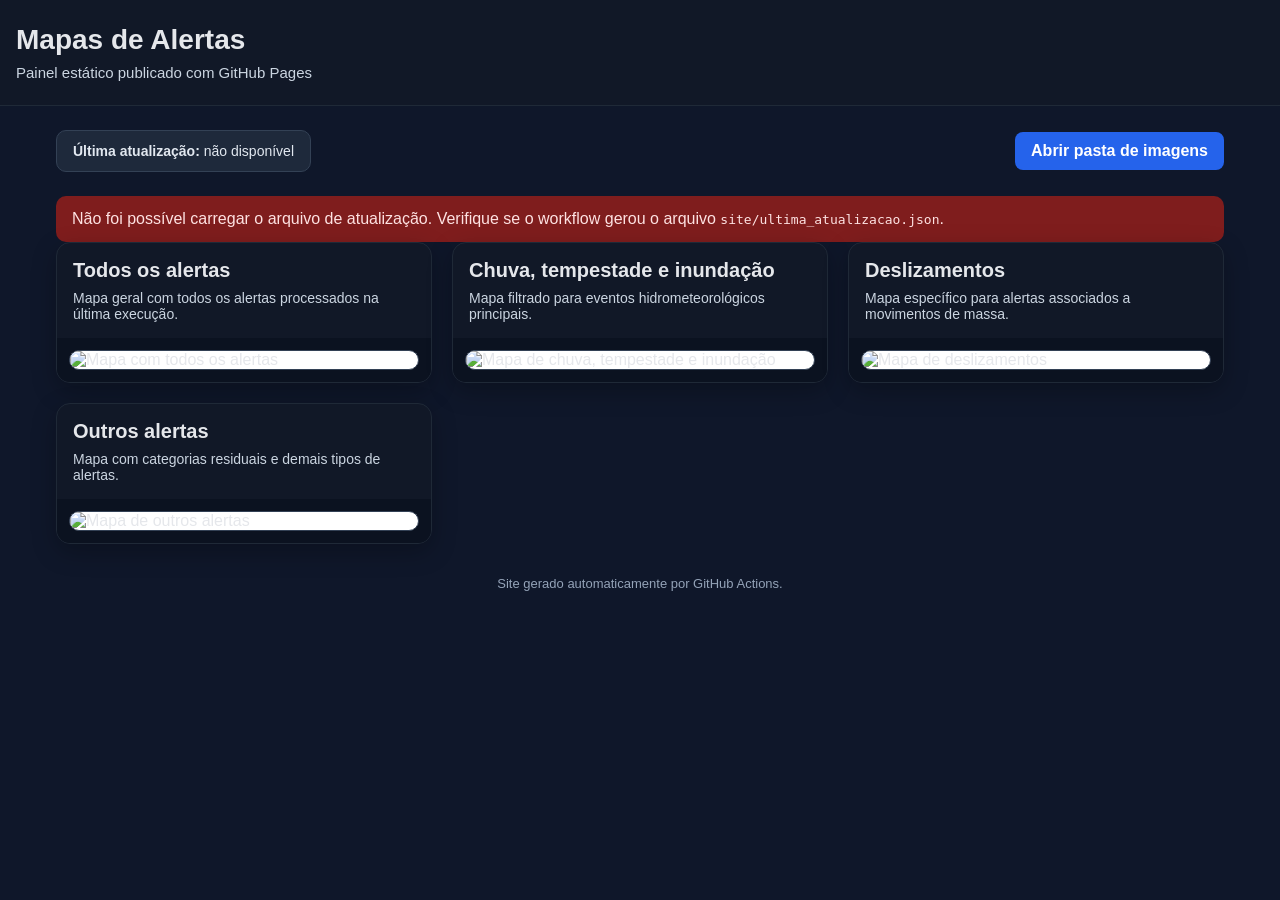
==== site/index.html @ 1adcf6e0 "Create index.html" ====
<!DOCTYPE html>
<html lang="pt-BR">
<head>
  <meta charset="UTF-8" />
  <meta name="viewport" content="width=device-width, initial-scale=1.0" />
  <title>Mapas de Alertas</title>
  <style>
    * {
      box-sizing: border-box;
    }

    body {
      margin: 0;
      font-family: Arial, Helvetica, sans-serif;
      background: #0f172a;
      color: #e5e7eb;
    }

    header {
      background: #111827;
      padding: 24px 16px;
      border-bottom: 1px solid #1f2937;
    }

    header h1 {
      margin: 0 0 8px 0;
      font-size: 28px;
    }

    header p {
      margin: 0;
      color: #cbd5e1;
      font-size: 15px;
    }

    main {
      max-width: 1200px;
      margin: 0 auto;
      padding: 24px 16px 48px;
    }

    .topo {
      display: flex;
      flex-wrap: wrap;
      gap: 12px;
      align-items: center;
      justify-content: space-between;
      margin-bottom: 24px;
    }

    .info-box {
      background: #1e293b;
      border: 1px solid #334155;
      border-radius: 10px;
      padding: 12px 16px;
      color: #e2e8f0;
      font-size: 14px;
    }

    .botao {
      display: inline-block;
      background: #2563eb;
      color: white;
      text-decoration: none;
      padding: 10px 16px;
      border-radius: 8px;
      font-weight: bold;
    }

    .grid {
      display: grid;
      grid-template-columns: repeat(auto-fit, minmax(320px, 1fr));
      gap: 20px;
    }

    .card {
      background: #111827;
      border: 1px solid #1f2937;
      border-radius: 14px;
      overflow: hidden;
      box-shadow: 0 8px 24px rgba(0, 0, 0, 0.25);
    }

    .card h2 {
      margin: 0;
      padding: 16px 16px 8px;
      font-size: 20px;
    }

    .card p {
      margin: 0;
      padding: 0 16px 16px;
      color: #cbd5e1;
      font-size: 14px;
    }

    .img-wrap {
      background: #0b1220;
      padding: 12px;
    }

    .img-wrap img {
      width: 100%;
      height: auto;
      display: block;
      border-radius: 10px;
      border: 1px solid #334155;
      background: white;
    }

    footer {
      margin-top: 32px;
      color: #94a3b8;
      font-size: 13px;
      text-align: center;
    }

    .erro {
      margin-top: 24px;
      padding: 14px 16px;
      border-radius: 10px;
      background: #7f1d1d;
      color: #fee2e2;
      display: none;
    }
  </style>
</head>
<body>
  <header>
    <h1>Mapas de Alertas</h1>
    <p>Painel estático publicado com GitHub Pages</p>
  </header>

  <main>
    <section class="topo">
      <div class="info-box">
        <strong>Última atualização:</strong>
        <span id="ultima-atualizacao">carregando...</span>
      </div>

      <a class="botao" href="./imagens/" target="_blank" rel="noopener noreferrer">
        Abrir pasta de imagens
      </a>
    </section>

    <div id="mensagem-erro" class="erro">
      Não foi possível carregar o arquivo de atualização. Verifique se o workflow gerou o arquivo
      <code>site/ultima_atualizacao.json</code>.
    </div>

    <section class="grid">
      <article class="card">
        <h2>Todos os alertas</h2>
        <p>Mapa geral com todos os alertas processados na última execução.</p>
        <div class="img-wrap">
          <img src="./imagens/mapa_alertas_todos.png" alt="Mapa com todos os alertas" />
        </div>
      </article>

      <article class="card">
        <h2>Chuva, tempestade e inundação</h2>
        <p>Mapa filtrado para eventos hidrometeorológicos principais.</p>
        <div class="img-wrap">
          <img src="./imagens/mapa_alertas_chuva_temp_inund.png" alt="Mapa de chuva, tempestade e inundação" />
        </div>
      </article>

      <article class="card">
        <h2>Deslizamentos</h2>
        <p>Mapa específico para alertas associados a movimentos de massa.</p>
        <div class="img-wrap">
          <img src="./imagens/mapa_alertas_deslizamento.png" alt="Mapa de deslizamentos" />
        </div>
      </article>

      <article class="card">
        <h2>Outros alertas</h2>
        <p>Mapa com categorias residuais e demais tipos de alertas.</p>
        <div class="img-wrap">
          <img src="./imagens/mapa_alertas_outros.png" alt="Mapa de outros alertas" />
        </div>
      </article>
    </section>

    <footer>
      Site gerado automaticamente por GitHub Actions.
    </footer>
  </main>

  <script>
    async function carregarAtualizacao() {
      const el = document.getElementById("ultima-atualizacao");
      const erro = document.getElementById("mensagem-erro");

      try {
        const resposta = await fetch("./ultima_atualizacao.json?ts=" + Date.now(), {
          cache: "no-store"
        });

        if (!resposta.ok) {
          throw new Error("Arquivo não encontrado");
        }

        const dados = await resposta.json();

        if (dados && dados.gerado_em) {
          const data = new Date(dados.gerado_em);
          el.textContent = data.toLocaleString("pt-BR", {
            dateStyle: "short",
            timeStyle: "medium"
          });
        } else {
          el.textContent = "arquivo sem campo gerado_em";
        }
      } catch (e) {
        el.textContent = "não disponível";
        erro.style.display = "block";
      }
    }

    carregarAtualizacao();
  </script>
</body>
</html>
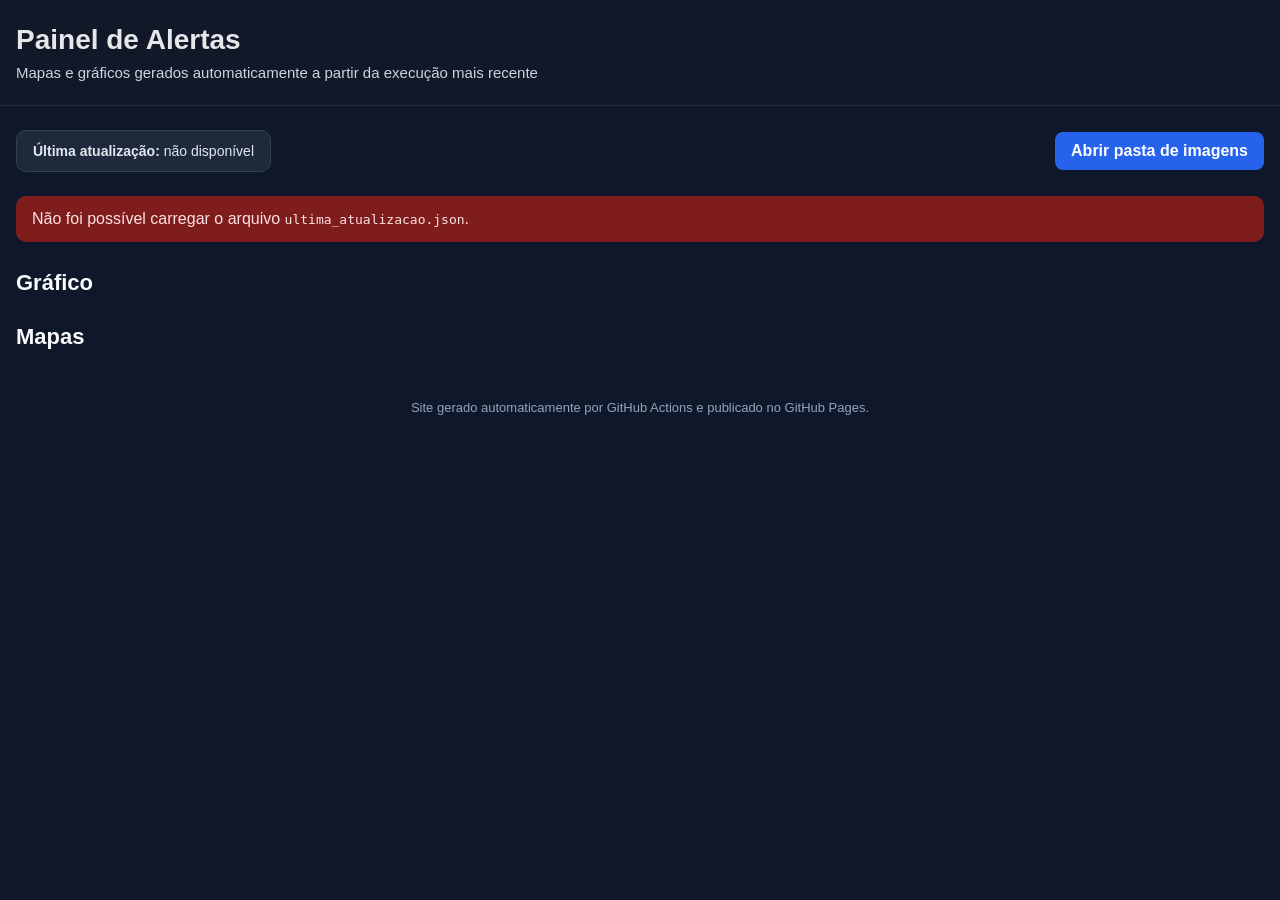
==== commit cb44820e: "Update index.html" ====
--- a/site/index.html
+++ b/site/index.html
@@ -3,7 +3,7 @@
 <head>
   <meta charset="UTF-8" />
   <meta name="viewport" content="width=device-width, initial-scale=1.0" />
-  <title>Mapas de Alertas</title>
+  <title>Mapas e Gráficos de Alertas</title>
   <style>
     * {
       box-sizing: border-box;
@@ -34,7 +34,7 @@
     }
 
     main {
-      max-width: 1200px;
+      max-width: 1280px;
       margin: 0 auto;
       padding: 24px 16px 48px;
     }
@@ -67,6 +67,17 @@
       font-weight: bold;
     }
 
+    .secao {
+      margin-top: 28px;
+      margin-bottom: 12px;
+    }
+
+    .secao h2 {
+      margin: 0 0 14px 0;
+      font-size: 22px;
+      color: #f8fafc;
+    }
+
     .grid {
       display: grid;
       grid-template-columns: repeat(auto-fit, minmax(320px, 1fr));
@@ -81,7 +92,7 @@
       box-shadow: 0 8px 24px rgba(0, 0, 0, 0.25);
     }
 
-    .card h2 {
+    .card h3 {
       margin: 0;
       padding: 16px 16px 8px;
       font-size: 20px;
@@ -92,6 +103,7 @@
       padding: 0 16px 16px;
       color: #cbd5e1;
       font-size: 14px;
+      line-height: 1.5;
     }
 
     .img-wrap {
@@ -108,11 +120,31 @@
       background: white;
     }
 
-    footer {
-      margin-top: 32px;
-      color: #94a3b8;
-      font-size: 13px;
-      text-align: center;
+    .destaque {
+      background: #111827;
+      border: 1px solid #1f2937;
+      border-radius: 14px;
+      overflow: hidden;
+      box-shadow: 0 8px 24px rgba(0, 0, 0, 0.25);
+      margin-bottom: 20px;
+    }
+
+    .destaque h3 {
+      margin: 0;
+      padding: 16px 16px 8px;
+      font-size: 22px;
+    }
+
+    .destaque p {
+      margin: 0;
+      padding: 0 16px 16px;
+      color: #cbd5e1;
+      font-size: 14px;
+      line-height: 1.5;
+    }
+
+    .destaque .img-wrap {
+      padding: 16px;
     }
 
     .erro {
@@ -123,12 +155,19 @@
       color: #fee2e2;
       display: none;
     }
+
+    footer {
+      margin-top: 36px;
+      color: #94a3b8;
+      font-size: 13px;
+      text-align: center;
+    }
   </style>
 </head>
 <body>
   <header>
-    <h1>Mapas de Alertas</h1>
-    <p>Painel estático publicado com GitHub Pages</p>
+    <h1>Painel de Alertas</h1>
+    <p>Mapas e gráficos gerados automaticamente a partir da execução mais recente</p>
   </header>
 
   <main>
@@ -144,46 +183,81 @@
     </section>
 
     <div id="mensagem-erro" class="erro">
-      Não foi possível carregar o arquivo de atualização. Verifique se o workflow gerou o arquivo
-      <code>site/ultima_atualizacao.json</code>.
+      Não foi possível carregar o arquivo <code>ultima_atualizacao.json</code>.
     </div>
 
-    <section class="grid">
-      <article class="card">
-        <h2>Todos os alertas</h2>
-        <p>Mapa geral com todos os alertas processados na última execução.</p>
+    <section class="secao">
+      <h2>Gráfico</h2>
+
+      <article class="destaque card-auto">
+        <h3>Alertas por hora nas últimas 24h</h3>
+        <p>Distribuição dos alertas emitidos ao longo das últimas 24 horas.</p>
         <div class="img-wrap">
-          <img src="./imagens/mapa_alertas_todos.png" alt="Mapa com todos os alertas" />
-        </div>
-      </article>
-
-      <article class="card">
-        <h2>Chuva, tempestade e inundação</h2>
-        <p>Mapa filtrado para eventos hidrometeorológicos principais.</p>
-        <div class="img-wrap">
-          <img src="./imagens/mapa_alertas_chuva_temp_inund.png" alt="Mapa de chuva, tempestade e inundação" />
-        </div>
-      </article>
-
-      <article class="card">
-        <h2>Deslizamentos</h2>
-        <p>Mapa específico para alertas associados a movimentos de massa.</p>
-        <div class="img-wrap">
-          <img src="./imagens/mapa_alertas_deslizamento.png" alt="Mapa de deslizamentos" />
-        </div>
-      </article>
-
-      <article class="card">
-        <h2>Outros alertas</h2>
-        <p>Mapa com categorias residuais e demais tipos de alertas.</p>
-        <div class="img-wrap">
-          <img src="./imagens/mapa_alertas_outros.png" alt="Mapa de outros alertas" />
+          <img
+            src="./imagens/grafico_alertas_por_hora_24h.png"
+            alt="Gráfico de alertas por hora nas últimas 24 horas"
+            data-card="true"
+          />
         </div>
       </article>
     </section>
 
+    <section class="secao">
+      <h2>Mapas</h2>
+
+      <div class="grid">
+        <article class="card card-auto">
+          <h3>Todos os alertas</h3>
+          <p>Mapa geral com todos os alertas processados na execução mais recente.</p>
+          <div class="img-wrap">
+            <img
+              src="./imagens/mapa_alertas_todos.png"
+              alt="Mapa com todos os alertas"
+              data-card="true"
+            />
+          </div>
+        </article>
+
+        <article class="card card-auto">
+          <h3>Chuva, tempestade e inundação</h3>
+          <p>Mapa filtrado para eventos hidrometeorológicos principais.</p>
+          <div class="img-wrap">
+            <img
+              src="./imagens/mapa_alertas_chuva_temp_inund.png"
+              alt="Mapa de chuva, tempestade e inundação"
+              data-card="true"
+            />
+          </div>
+        </article>
+
+        <article class="card card-auto">
+          <h3>Deslizamentos</h3>
+          <p>Mapa específico para alertas associados a movimentos de massa, quando houver dados com polígono.</p>
+          <div class="img-wrap">
+            <img
+              src="./imagens/mapa_alertas_deslizamento.png"
+              alt="Mapa de deslizamentos"
+              data-card="true"
+            />
+          </div>
+        </article>
+
+        <article class="card card-auto">
+          <h3>Outros alertas</h3>
+          <p>Mapa com categorias residuais e demais tipos de alertas.</p>
+          <div class="img-wrap">
+            <img
+              src="./imagens/mapa_alertas_outros.png"
+              alt="Mapa de outros alertas"
+              data-card="true"
+            />
+          </div>
+        </article>
+      </div>
+    </section>
+
     <footer>
-      Site gerado automaticamente por GitHub Actions.
+      Site gerado automaticamente por GitHub Actions e publicado no GitHub Pages.
     </footer>
   </main>
 
@@ -218,7 +292,21 @@
       }
     }
 
+    function esconderCardsSemImagem() {
+      const imagens = document.querySelectorAll("img[data-card='true']");
+
+      imagens.forEach((img) => {
+        img.addEventListener("error", () => {
+          const card = img.closest(".card-auto");
+          if (card) {
+            card.style.display = "none";
+          }
+        });
+      });
+    }
+
     carregarAtualizacao();
+    esconderCardsSemImagem();
   </script>
 </body>
 </html>
